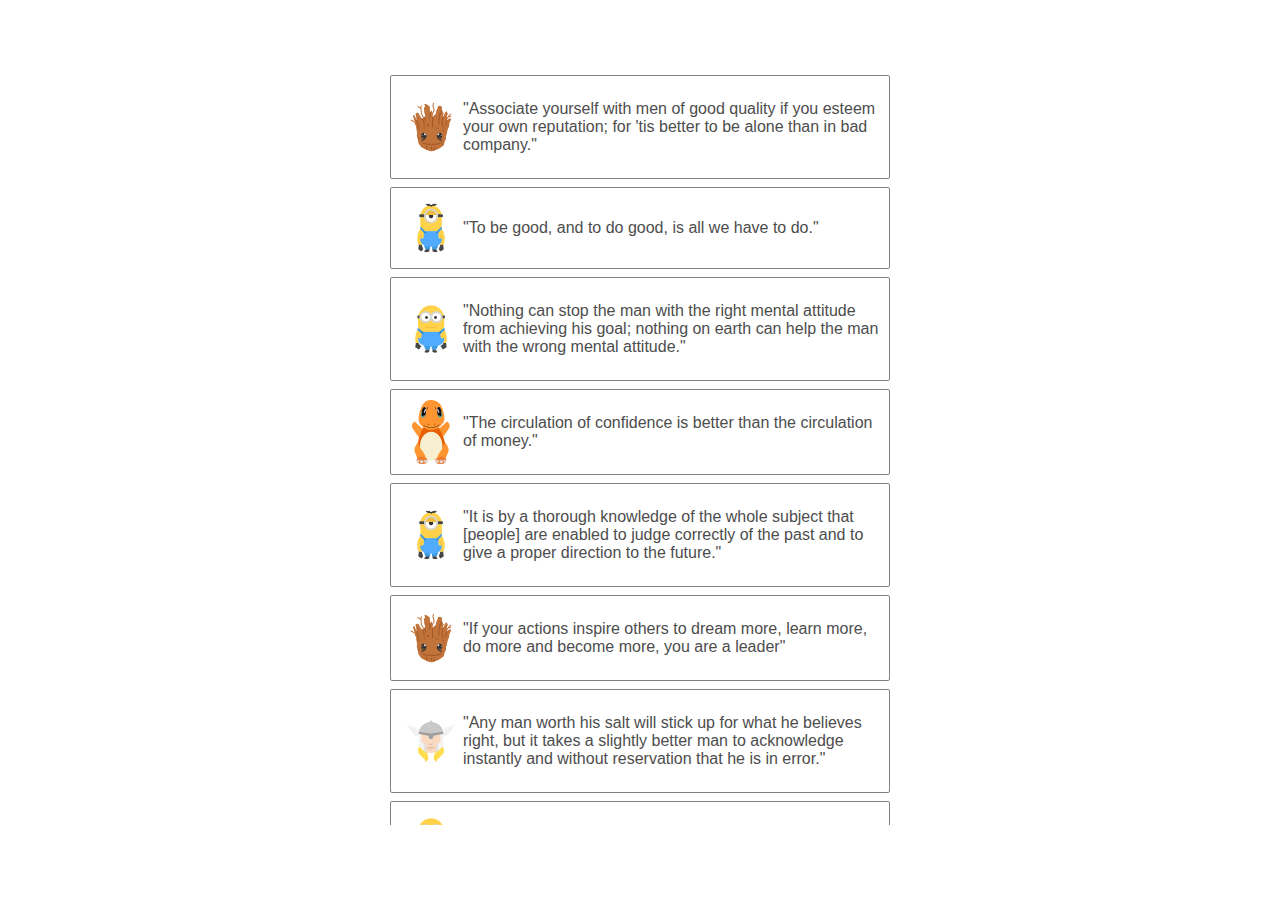
==== src/DragAndDrop/DragAndDropTest.html @ 91ad9e49 "Add files via upload" ====
<html lang="en">
<head>
    <!-- inject:css -->
    <link rel="stylesheet" href="../Common/resources/JJCommonStyle.css">
    <link rel="stylesheet" href="../SlicyDonut/resources/SlicyDonut.css">
    <link rel="stylesheet" href="resources/SportyDragAndDrop.css">
    <link rel="stylesheet" href="../Gauge/resources/GaugeBonBon.css">
    <!-- endinject -->

    <!-- inject:js -->
    <script src="../Common/FormattingUtil.js"></script>
    <script src="../Common/JJGeneralUtils.js"></script>
    <script src="../Common/JJPower.js"></script>
    <script src="../SlicyDonut/SlicyDonut.js"></script>
    <script src="../Gauge/GaugeBonBon.js"></script>
    <script src="../Common/svg/SVGPathUtil.js"></script>
    <script src="../Common/svg/SVGPieHelper.js"></script>
    <script src="../SlicyDonut/SandBox/SlicyDonutSandBox.js"></script>
    <script src="../SlicyDonut/labels/SlicyDonutCenterLabel.js"></script>
    <script src="../SlicyDonut/labels/SlicyDonutCenterLabelBubble.js"></script>
    <script src="../SlicyDonut/draw/SlicyDonutDrawUtil.js"></script>
    <script src="../SlicyDonut/draw/SlicyDonutNotchUtil.js"></script>
    <script src="../SlicyDonut/draw/SlicyDonutPathCalulator.js"></script>
    <script src="../SlicyDonut/manager/UIManager_SlicyDonut.js"></script>
    <script src="dom/SportyDDCloneUtil.js"></script>
    <script src="dom/SportyDDDomUtil.js"></script>
    <script src="../SlicyDonut/state/DOMState_SlicyDonut.js"></script>
    <script src="../SlicyDonut/state/DataState_SlicyDonut.js"></script>
    <script src="main/SportyDragAndDropManager.js"></script>
    <script src="mock/SportyDDShowcaseMock.js"></script>
    <script src="scroll/DragAndDropScrollManager.js"></script>
    <script src="../SlicyDonut/util/AnimationUtil_SlicyDonut.js"></script>
    <script src="../SlicyDonut/util/InteractionUtil_SliceDonut.js"></script>
    <script src="../Gauge/calculation/DonutPathCalculator.js"></script>
    <script src="../Gauge/calculation/GradientForGaugeCalculator.js"></script>
    <script src="../Gauge/gradient/GaugeGradientUtil.js"></script>
    <script src="../Gauge/manager/DOMState_GaugeBonBon.js"></script>
    <script src="../Gauge/manager/DataState_GaugeBonBon.js"></script>
    <script src="../Gauge/manager/UIManager_OverlappingGauge.js"></script>
    <script src="../Gauge/draw/GaugeGradientBuilder.js"></script>
    <script src="../Gauge/draw/GaugeRectanglesBuilder.js"></script>
    <script src="specific/simple/SportySimpleListDD.js"></script>
    <script src="specific/util/SportyListDnDInteractionUtil.js"></script>
    <!-- endinject -->
</head>

<style>
    html, body {
        position: absolute;
        margin: 0;
        width: 100%;
        height: 100%;
        display: grid;
        place-items: center;
        grid-template-columns: auto;
    }

    .testDiv {
        width: 500px;
        height: 750px;
        overflow: auto;
        padding-left: 10px;
        padding-right: 10px;
    }

    .item {
        background-color: white;
        box-shadow: none;
        min-height: 40px;
        margin-bottom: 8px;
        user-select: none;
        color: rgb(77, 77, 77);

        display: flex;
        align-items: center;
        justify-content: flex-start;

        border-radius: 2px;
        border: 1px solid grey;
        padding: 8px;

        font-size: 16px;
        font-family: Arial;
    }

    .itemPic {
        width: 64px;
        height: 64px;
        flex-basis: 64px;
        flex-shrink: 0;
        flex-grow: 0;
        background-position: center center;
        background-repeat: no-repeat;
    }

    .pic0 {
        background-image: url([data-uri]);
    }

    .pic1 {
        background-image: url([data-uri]);
    }

    .pic2 {
        background-image: url([data-uri]);
    }

    .pic3 {
        background-image: url([data-uri]);
    }

    .pic4 {
        background-image: url([data-uri]);
    }

    .pic5 {
        background-image: url([data-uri]);
    }

    .pic6 {
        background-image: url([data-uri]);
    }

    .pic7 {
        background-image: url([data-uri]);
    }

    .pic8 {
        background-image: url('[data-uri]');
    }

    .pic9 {
        background-image: url([data-uri]);
    }

    .pic10 {
        background-image: url([data-uri]);
    }
</style>

<script>
    window.shragaTest = false;

    const ITEM_COUNT = 20;
    let table1;
    let simpleListDD = new SportySimpleListDD(false, false);

    window.onload = function () {
        table1 = JJPower.query('#table1');
        populateList();
        simpleListDD.setListDiv(table1);
    };

    function populateList() {
        for (let i = 0; i < ITEM_COUNT; i++) {
            createSingleItem(table1, i);
        }
    }

</script>

<body>
    <div id="table1" class="testDiv"></div>
</body>
</html>
---- src/Common/resources/JJCommonStyle.css ----
/** Spinner **/
.JJSpinnerContainer {
    position: absolute;
    top: 50%;
    left: 50%;
    transform: translate(-50%, -50%);
    border-radius: 12%;
    background: rgba(100, 100, 100, 0.5);
    overflow: hidden;
}

.JJSpinnerPapa {
    position: absolute;
    width: 100%;
    height: 100%;
    top: 50%;
    left: 50%;
}

.JJSpinnerBar {
    animation: spinnerSpin 1.2s linear infinite;
    border-radius: 5px;
    background-color: white;
    position: absolute;
    width: 20%;
    height: 7.8%;
    top: -3.9%;
    left: -10%;
}

@keyframes spinnerSpin {
    0% {
        opacity: 1;
    }

    100% {
        opacity: 0.15;
    }
}
/** Spinner End. **/

/** Drag and Drop **/
.DisableUserSelect{
    user-select: none;
}

.QuickDragAndDropUtilMask{
    position: absolute;
    top: 0;
    left: 0;
    right: 0;
    bottom: 0;
    cursor: pointer;
}

.QuickDragAndDropUtilHandle{
    cursor: pointer;
}

.QuickDragAndDropUtilOrigElement{

}
/** Drag and Drop End. **/
---- src/SlicyDonut/resources/SlicyDonut.css ----
:root {
    --SlicyDonutColor0: #1a237e;
    --SlicyDonutColor1: #e95184;
    --SlicyDonutColor2: #f27e8a;
    --SlicyDonutColor3: #f8a490;
    --SlicyDonutColor4: #fdc996;
    --SlicyDonutBGColor: white;

    --SlicyDonutNotchWidth: 2px;
    --SlicyDonutStrokeWidth: 10px;
    --SlicyDonutStrokeWidth_hover: 15px;

    --SagarEaseOutOnHover: cubic-bezier(0, 0, 0.4, 1);
    --SagarEaseInOnLeave: cubic-bezier(0.5, 0, 1, 1);
    --HoverDuration: 160ms;
    --LabelFadeInDuration: 160ms;
    --LabelFadeOutDuration: 160ms;
}

.SlicyDonutSVG.AnimatingSlices + .SlicyDonutLabelDiv{
    --LabelFadeInDuration: 250ms;
    --LabelFadeOutDuration: 250ms;
}

.SlicyDonutSVG {
    cursor: default;
    width: 100%;
    height: 100%;
    pointer-events: painted;
}

.SlicyDonutPath {
    fill: none;
    stroke-width: var(--SlicyDonutStrokeWidth);
    transition: stroke-width var(--HoverDuration) var(--SagarEaseOutOnHover), opacity var(--HoverDuration) var(--SagarEaseOutOnHover);
}

.SlicyDonutPath_0 {
    stroke: var(--SlicyDonutColor0);
}

.SlicyDonutPath_1 {
    stroke: var(--SlicyDonutColor1);
}

.SlicyDonutPath_2 {
    stroke: var(--SlicyDonutColor2);
}

.SlicyDonutPath_3 {
    stroke: var(--SlicyDonutColor3);
}

.SlicyDonutPath_4 {
    stroke: var(--SlicyDonutColor4);
}

.SlicyDonutMaskCircle {
    fill: var(--SlicyDonutBGColor);
}

.SlicyDonutNotchG {
    pointer-events: none;
}

.SlicyDonutNotch {
    stroke-width: var(--SlicyDonutNotchWidth);
    fill: none;
    stroke: var(--SlicyDonutBGColor);
}

/** Animation **/
.SlicyDonutSVG.AnimatingSlices {
    pointer-events: none;
}

.SlicyDonutSVG.AnimatingSlices .SlicyDonutPath {
    opacity: 0.5;
}

.SlicyDonutSVG.AnimatingSlices .SlicyDonutPath.CurrentAnimatingSlice {
    opacity: 1;
}

/** Hover **/
.SlicyDonutHoverState .SlicyDonutPath.SlicyDonutHoverSlice {
    stroke-width: var(--SlicyDonutStrokeWidth_hover);
    opacity: 1;
    transition: stroke-width var(--HoverDuration) var(--SagarEaseInOnLeave), opacity var(--HoverDuration) var(--SagarEaseInOnLeave);
}

.SlicyDonutHoverState .SlicyDonutPath {
    opacity: 0.5;
}

/** Label **/
.SlicyDonutLabelDiv {
    position: absolute;
    pointer-events: none;
    top: 0;
    bottom: 0;
    left: 0;
    right: 0;
}

.SlicyDonutCenterLabelPlatesPapa {
    position: absolute;
    top: 0;
    bottom: 0;
    left: 50%;
    transform: translateX(-50%);
}

.SlicyDonutCenterLabelPlate {
    position: absolute;
    top: 0;
    bottom: 0;
    left: 0;
    right: 0;
    opacity: 0;
}

.SlicyDonutCenterLabelPlate.visible {
    opacity: 1;
}

.SlicyDonutLabelDiv p {
    font-family: Arial;
    margin: 0;
    color: white;
    text-align: center;
    width: 100%;
}

p.SlicyDonutCenterLabelValue {
    position: absolute;
    bottom: 50%;
    font-weight: 600;
    font-size: 28px;
    color: #333;
}

p.SlicyDonutCenterLabelText {
    position: absolute;
    top: 50%;
    margin-top: 10px;
    font-size: 16px;
    color: #666;
}}
---- src/DragAndDrop/resources/SportyDragAndDrop.css ----
/** Base **/
:root {
    --SportyDragAndDropCursor: grab;
    --SportyDragAndDropRelaseAnimationDuration: 0.2s;
}

html.SportyDragAndDropActivated {
    cursor: var(--SportyDragAndDropCursor);
}

html.SportyDragAndDropActivated body * {
    pointer-events: none !important;
    -webkit-user-select: none;
    -moz-user-select: none;
    -ms-user-select: none;
    user-select: none;
}

html.SportyDragAndDropActivated .SportyDDActivatedContainer {
    cursor: var(--SportyDragAndDropCursor);
    overflow-anchor: none;
}

.SportyDDActivatedContainer > * {
    pointer-events: none;
}

html.SportyDDReleaseSequenceInitiated {
    cursor: default;
}

html.SportyDDReleaseSequenceInitiated .SportyDDActivatedContainer {
    pointer-events: none;
}

.MyKidsAreDraggableContainer > * {
    cursor: var(--SportyDragAndDropCursor);
}

/** Base End **/

/** Clone **/
.SportyDDCloneContainer {
    position: fixed;
    z-index: 9999999;
    pointer-events: none;
    -webkit-user-select: none;
    -moz-user-select: none;
    -ms-user-select: none;
    user-select: none;
    border: none !important;
}

.SportyDDCloneContainer > .SportyDDActualClone {
    box-shadow: 1px 1px 1px 1px rgba(0, 0, 0, 0.25);
    margin: 0 !important;
    border-radius: 3px;
    overflow: hidden;
    border: none;
}

html.SportyDDReleaseSequenceInitiated .SportyDDCloneContainer > .SportyDDActualClone {
    box-shadow: 1px 1px 1px 1px rgba(0, 0, 0, 0.1);
    border-radius: 0;
}

.SportyDDCloneReleaseAnimation {
    transition: var(--SportyDragAndDropRelaseAnimationDuration) transform;
}

/** Clone End. **/

/** Specific **/
.SportySimpleListDDDrpHint {
    --dndHintHeight: 80px;
    height: var(--dndHintHeight);
    display: grid;
    place-items: center;
    font-size: 16px;
    margin-bottom: 8px;

    border-top: dashed 2px #2D7EE0;
    border-bottom: dashed 2px #2D7EE0;
    color: #2D7EE0;

    background-color: #FFF;
    user-select: none;

    box-sizing: border-box;
    font-family: Arial;

    position: relative;
    z-index: -1;
}

.SportySimpleListDDDrpHint.DnDHideHint {
    visibility: hidden;
}

.SportySimpleListDDDrpHint.NoMarginBetweenItemsSoAddInternally {
    margin: 0;
    display: flex;
    align-items: stretch;
    border: none;
}

.SportySimpleListDDDrpHint_innerDiv {
    border-top: dashed 2px #2D7EE0;
    border-bottom: dashed 2px #2D7EE0;
    width: 100%;
    display: grid;
    place-items: center;
}

.SportyDDActivatedContainer .SportySimpleListDDDrpHint.animateHeightOfHint {
    transition: height var(--SportyDragAndDropRelaseAnimationDuration);
}

.SportyDDActivatedContainer .SportySimpleListDDDrpHint.animateHeightOfHint.ease {
    transition: height var(--SportyDragAndDropRelaseAnimationDuration) ease-out;
}

.SportyDDActivatedContainer > *:not(.SportyDDCloneContainer) {
    transition: transform var(--SportyDragAndDropRelaseAnimationDuration) linear;
}

.SkyDnDListContainer.SportyDDActivatedContainer > div {
    border-bottom: 1px dashed rgb(204, 204, 204) !important;
}

.SkyDnDListContainer.SportyDDActivatedContainer > div.SportySimpleListDDDrpHint,
.SkyDnDListContainer.SportyDDActivatedContainer > div.SportyDDCloneContainer {
    border-bottom: none !important;
}

.SkyDnDListContainer.SportyDDActivatedContainer > div.draggableItemAboveHint{
    border-bottom-color: transparent !important;
}

/** Specific End. **/

/** Maybe **/

/** Maybe End **/
---- src/Gauge/resources/GaugeBonBon.css ----
.GaugeBonBonSVG {
    --animationDuration: 1s;
}

.GaugeBonBonSVG {
    position: relative;
}

svg.hideBgArc .BGRectangles {
    display: none;
}

.OverlappingGaugePath {
    opacity: 1;
    stroke: white;
    fill: none;
    transition: var(--animationDuration) opacity, 1.5s stroke-width;
}

.CircleBGRingStroke {
    stroke: #f2f2f2;
    fill: none;
    opacity: 1;
}

.GaugeBonBonSVG.activateGaugeIntro .OverlappingGaugePath {
    opacity: 0;
    stroke-width: 0 !important;
    transition: none;
}

.GaugeBonBonSVG.activateGaugeHide .OverlappingGaugePath {
    opacity: 0;
    stroke-width: 0 !important;
}

.GaugeBonBonValueP {
    position: absolute;
    top: calc(50% - 10px);
    left: 50%;
    transform: translate(-50%, -50%);
    text-align: center;
    font-size: 28px;
    user-select: none;
    margin: 0;
    overflow: hidden;
    text-overflow: ellipsis;
    line-height: initial;
    white-space: nowrap;
    color: #111;
}

.GaugeBonBonLabelP {
    position: absolute;
    top: calc(50% + 10px);
    left: 50%;
    transform: translateX(-50%);
    text-align: center;
    font-size: 14px;
    user-select: none;
    margin: 0;
    overflow: hidden;
    line-height: initial;
    color: #666;
}

.GaugeBonBonPapaDiv.GaugeBonBonNoData .GaugeBonBonValueP {
    font-size: 42px;
    top: calc(50% - 30px);
    color: #999;
}
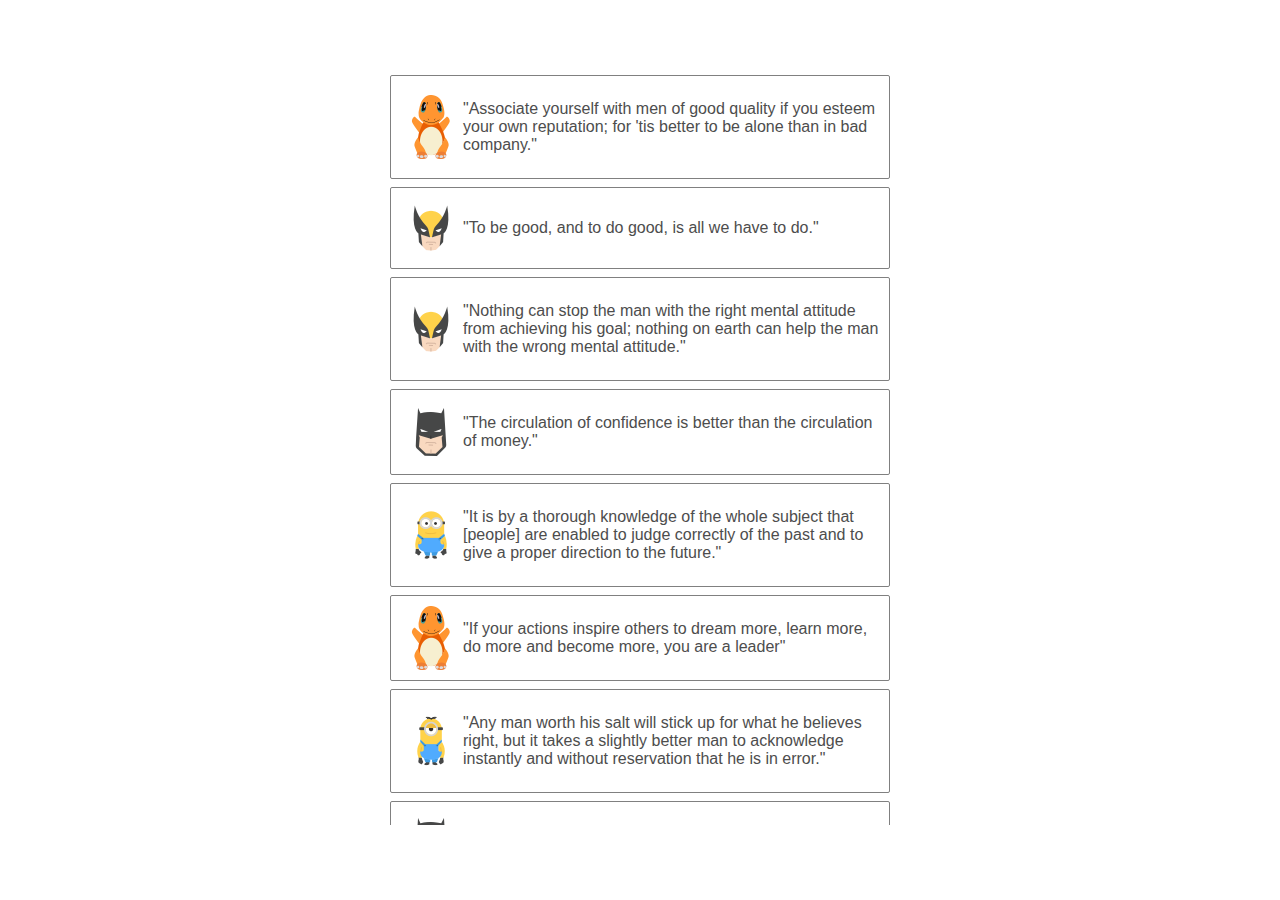
==== commit 32000741: "Add files via upload" ====
--- a/src/DragAndDrop/DragAndDropTest.html
+++ b/src/DragAndDrop/DragAndDropTest.html
@@ -2,43 +2,43 @@
 <head>
     <!-- inject:css -->
     <link rel="stylesheet" href="../Common/resources/JJCommonStyle.css">
-    <link rel="stylesheet" href="../SlicyDonut/resources/SlicyDonut.css">
     <link rel="stylesheet" href="resources/SportyDragAndDrop.css">
     <link rel="stylesheet" href="../Gauge/resources/GaugeBonBon.css">
+    <link rel="stylesheet" href="../SlicyDonut/resources/SlicyDonut.css">
     <!-- endinject -->
 
     <!-- inject:js -->
     <script src="../Common/FormattingUtil.js"></script>
     <script src="../Common/JJGeneralUtils.js"></script>
     <script src="../Common/JJPower.js"></script>
+    <script src="../Gauge/GaugeBonBon.js"></script>
     <script src="../SlicyDonut/SlicyDonut.js"></script>
-    <script src="../Gauge/GaugeBonBon.js"></script>
     <script src="../Common/svg/SVGPathUtil.js"></script>
     <script src="../Common/svg/SVGPieHelper.js"></script>
-    <script src="../SlicyDonut/SandBox/SlicyDonutSandBox.js"></script>
+    <script src="dom/SportyDDCloneUtil.js"></script>
+    <script src="dom/SportyDDDomUtil.js"></script>
+    <script src="main/SportyDragAndDropManager.js"></script>
+    <script src="mock/SportyDDShowcaseMock.js"></script>
+    <script src="scroll/DragAndDropScrollManager.js"></script>
+    <script src="../Gauge/calculation/DonutPathCalculator.js"></script>
+    <script src="../Gauge/calculation/GradientForGaugeCalculator.js"></script>
+    <script src="../Gauge/gradient/GaugeGradientUtil.js"></script>
+    <script src="../Gauge/draw/GaugeGradientBuilder.js"></script>
+    <script src="../Gauge/draw/GaugeRectanglesBuilder.js"></script>
+    <script src="../Gauge/manager/DOMState_GaugeBonBon.js"></script>
+    <script src="../Gauge/manager/DataState_GaugeBonBon.js"></script>
+    <script src="../Gauge/manager/UIManager_OverlappingGauge.js"></script>
     <script src="../SlicyDonut/labels/SlicyDonutCenterLabel.js"></script>
     <script src="../SlicyDonut/labels/SlicyDonutCenterLabelBubble.js"></script>
+    <script src="../SlicyDonut/SandBox/SlicyDonutSandBox.js"></script>
+    <script src="../SlicyDonut/manager/UIManager_SlicyDonut.js"></script>
     <script src="../SlicyDonut/draw/SlicyDonutDrawUtil.js"></script>
     <script src="../SlicyDonut/draw/SlicyDonutNotchUtil.js"></script>
     <script src="../SlicyDonut/draw/SlicyDonutPathCalulator.js"></script>
-    <script src="../SlicyDonut/manager/UIManager_SlicyDonut.js"></script>
-    <script src="dom/SportyDDCloneUtil.js"></script>
-    <script src="dom/SportyDDDomUtil.js"></script>
     <script src="../SlicyDonut/state/DOMState_SlicyDonut.js"></script>
     <script src="../SlicyDonut/state/DataState_SlicyDonut.js"></script>
-    <script src="main/SportyDragAndDropManager.js"></script>
-    <script src="mock/SportyDDShowcaseMock.js"></script>
-    <script src="scroll/DragAndDropScrollManager.js"></script>
     <script src="../SlicyDonut/util/AnimationUtil_SlicyDonut.js"></script>
     <script src="../SlicyDonut/util/InteractionUtil_SliceDonut.js"></script>
-    <script src="../Gauge/calculation/DonutPathCalculator.js"></script>
-    <script src="../Gauge/calculation/GradientForGaugeCalculator.js"></script>
-    <script src="../Gauge/gradient/GaugeGradientUtil.js"></script>
-    <script src="../Gauge/manager/DOMState_GaugeBonBon.js"></script>
-    <script src="../Gauge/manager/DataState_GaugeBonBon.js"></script>
-    <script src="../Gauge/manager/UIManager_OverlappingGauge.js"></script>
-    <script src="../Gauge/draw/GaugeGradientBuilder.js"></script>
-    <script src="../Gauge/draw/GaugeRectanglesBuilder.js"></script>
     <script src="specific/simple/SportySimpleListDD.js"></script>
     <script src="specific/util/SportyListDnDInteractionUtil.js"></script>
     <!-- endinject -->
--- a/src/DragAndDrop/resources/SportyDragAndDrop.css
+++ b/src/DragAndDrop/resources/SportyDragAndDrop.css
@@ -19,6 +19,7 @@
 html.SportyDragAndDropActivated .SportyDDActivatedContainer {
     cursor: var(--SportyDragAndDropCursor);
     overflow-anchor: none;
+    touch-action: none;
 }
 
 .SportyDDActivatedContainer > * {
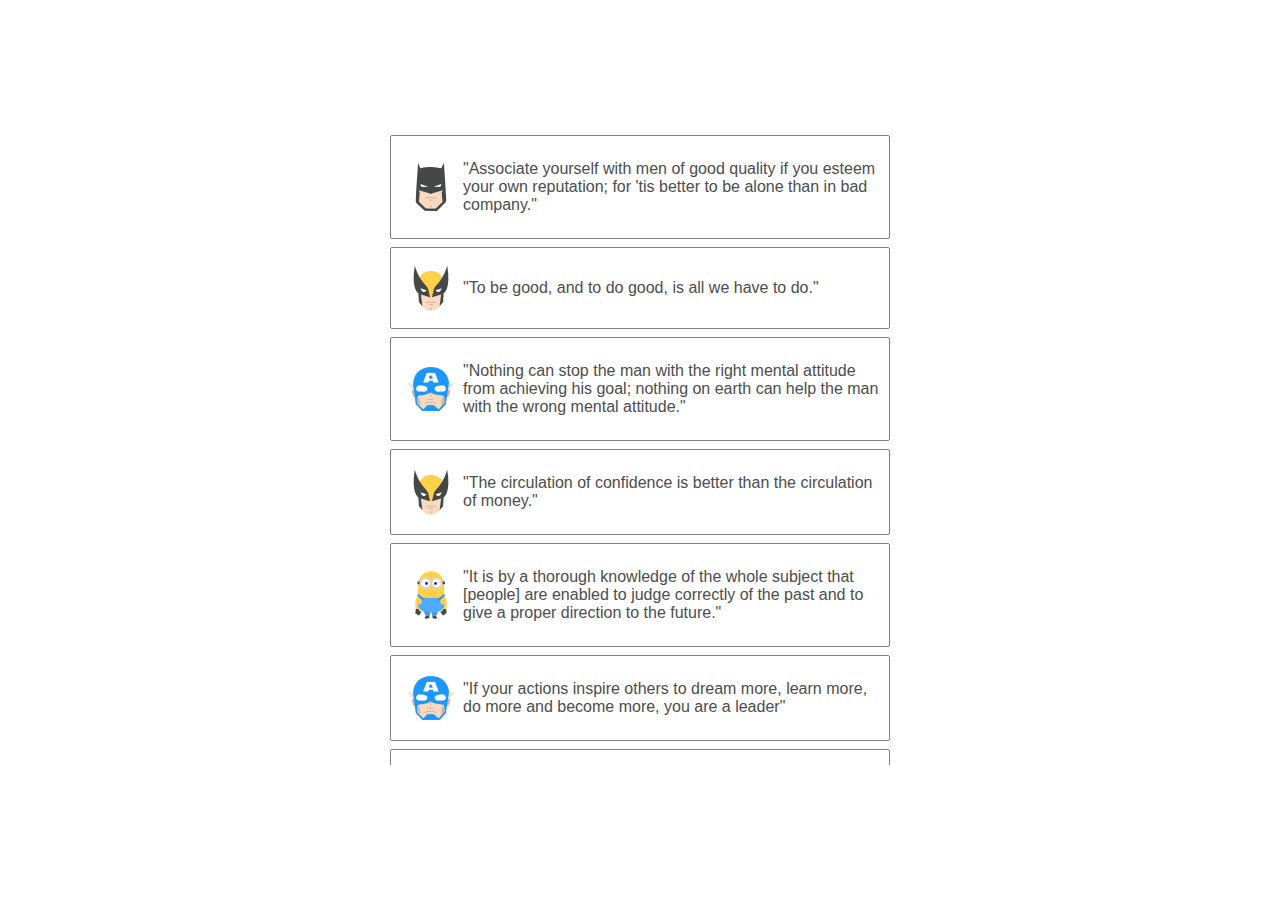
==== commit f929aa79: "Add files via upload" ====
--- a/src/DragAndDrop/DragAndDropTest.html
+++ b/src/DragAndDrop/DragAndDropTest.html
@@ -61,6 +61,18 @@
         overflow: auto;
         padding-left: 10px;
         padding-right: 10px;
+    }
+
+    @media only screen and (max-width: 600px) {
+        .testDiv {
+            width: 80%;
+        }
+    }
+
+    @media only screen and (max-height: 1000px) {
+        .testDiv {
+            height: 70%;
+        }
     }
 
     .item {
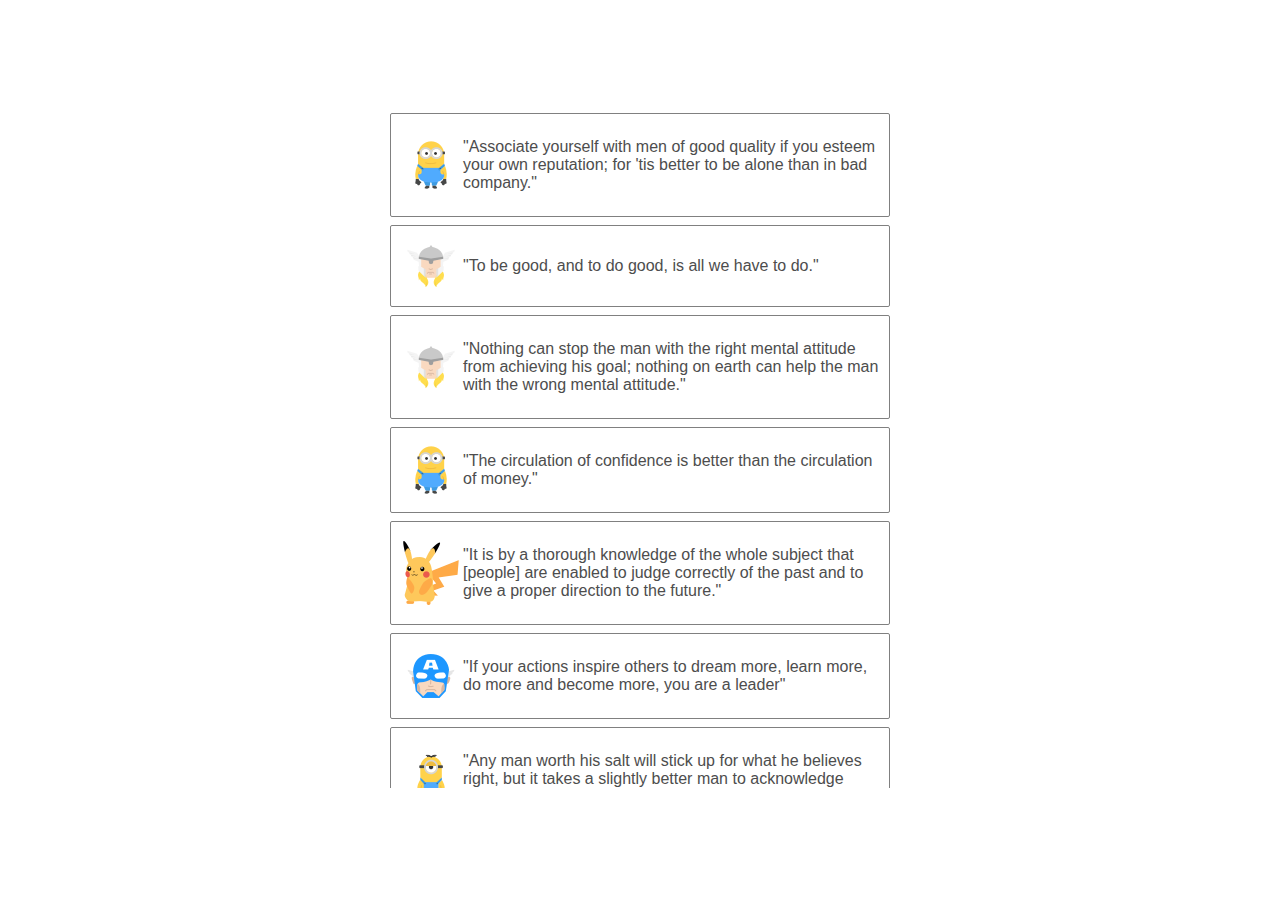
==== commit 0b79d693: "Add files via upload" ====
--- a/src/DragAndDrop/DragAndDropTest.html
+++ b/src/DragAndDrop/DragAndDropTest.html
@@ -71,7 +71,7 @@
 
     @media only screen and (max-height: 1000px) {
         .testDiv {
-            height: 70%;
+            height: 75vh;
         }
     }
 
